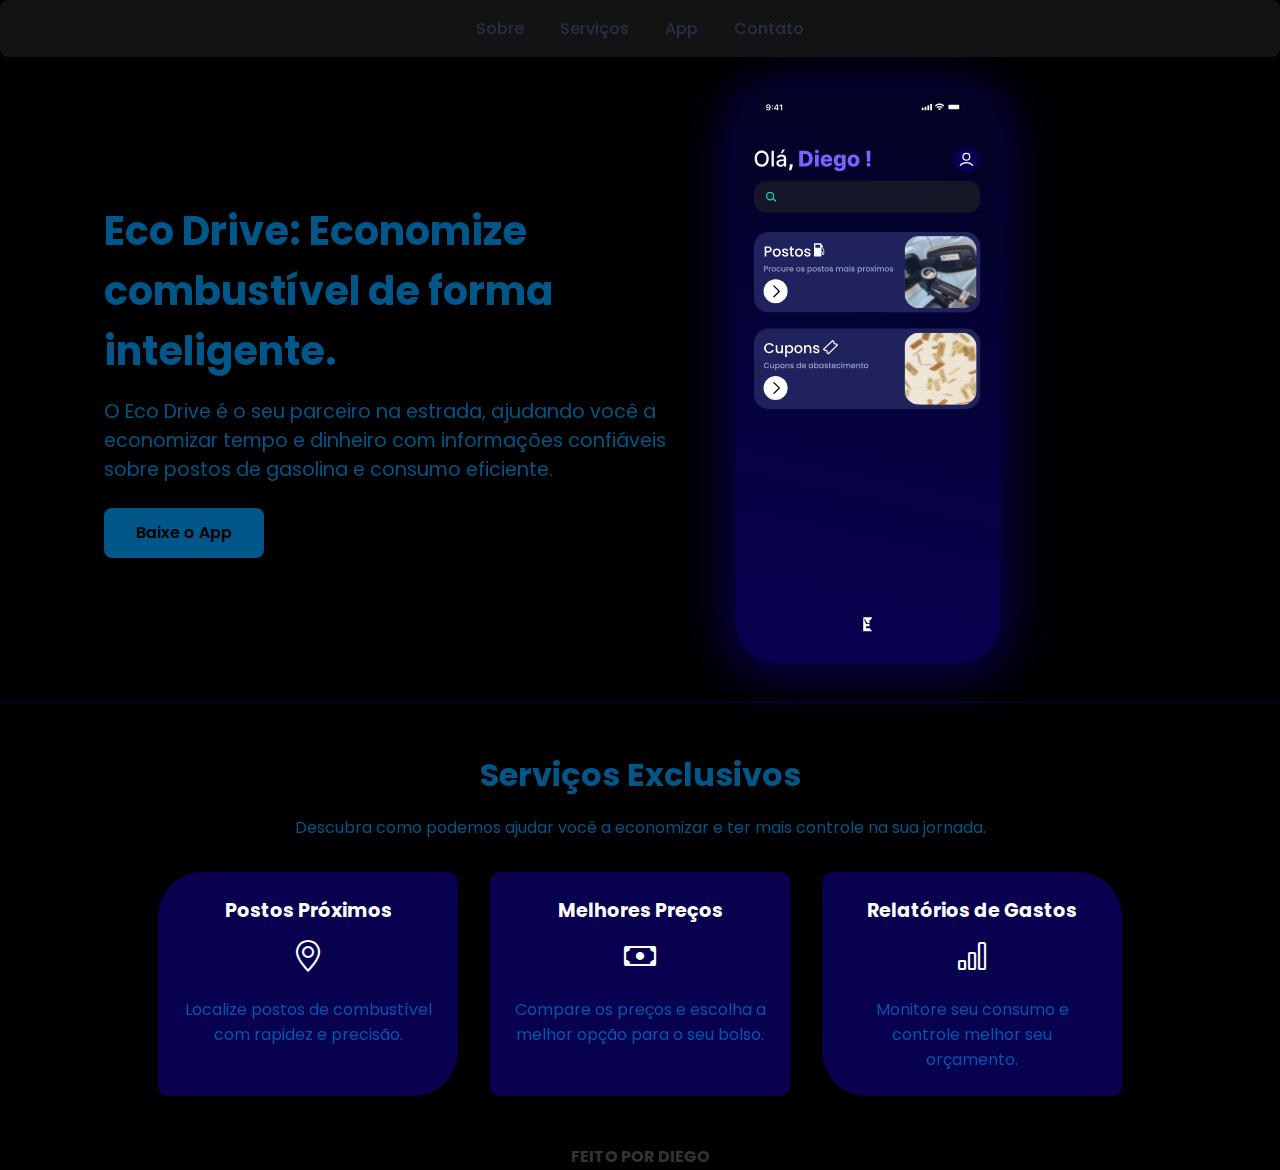
==== index.html @ c0659f1c "RENOMEIO DE ARQUIVOS" ====
<!DOCTYPE html>
<html lang="pt-br">
<head>
    <meta charset="UTF-8">
    <meta name="viewport" content="width=device-width, initial-scale=1.0">
    <link rel="stylesheet" href="style.css">
    <link rel="stylesheet" href="https://cdn.jsdelivr.net/npm/bootstrap-icons@1.11.3/font/bootstrap-icons.min.css">
    <title>Eco Drive - Economia Inteligente</title>
</head>
<body>
    <header>
        <nav>
            <a href="#sobre">Sobre</a>
            <a href="#servicos">Serviços</a>
            <a href="#app">App</a>
            <a href="#contato">Contato</a>
        </nav>
    </header>

    <main>
        <!-- Seção principal -->
        <section class="hero">
            <div class="content">
                <h1><span class="eco-drive-text">Eco Drive:</span> Economize combustível de forma inteligente.</h1>
                <p>O Eco Drive é o seu parceiro na estrada, ajudando você a economizar tempo e dinheiro com informações confiáveis sobre postos de gasolina e consumo eficiente.</p>
                <a href="#" class="btn">Baixe o App</a>
            </div>
            <div class="mockup">
                <img src="imgs/iPhone 16 Pro Max - 1.svg" alt="Visualização do aplicativo em um smartphone">
            </div>
        </section>

        <!-- Seção de serviços -->
        <section id="servicos">
            <div class="aba-servicos">
                <h2>Serviços Exclusivos</h2>
                <p>Descubra como podemos ajudar você a economizar e ter mais controle na sua jornada.</p>
                <div class="cards">
                    <div class="card">
                        <h3 style="color: white;">Postos Próximos</h3>
                        <i class="bi bi-geo-alt"></i>
                        <p>Localize postos de combustível com rapidez e precisão.</p>
                    </div>
                    <div class="card">
                        <h3 style="color: white;">Melhores Preços</h3>
                        <i class="bi bi-cash"></i>
                        <p>Compare os preços e escolha a melhor opção para o seu bolso.</p>
                    </div>
                    <div class="card">
                        <h3 style="color: white;">Relatórios de Gastos</h3>
                        <i class="bi bi-bar-chart"></i>
                        <p>Monitore seu consumo e controle melhor seu orçamento.</p>
                    </div>
                </div>
            </div>
        </section>

        <footer>
            <h4>FEITO POR DIEGO</h4>
        </footer>
    </main>
</body>
</html>
---- style.css ----
/* Importando a fonte Poppins */
@import url('https://fonts.googleapis.com/css2?family=Poppins:wght@300;400;600;700&display=swap');

/* Estilos Globais */
* {
    margin: 0;
    padding: 0;
    box-sizing: border-box;
    font-family: "Poppins", sans-serif;
}

html {
  scroll-behavior: smooth;
}

body {
    background: black;
    color: #333;
}

/* Estilo para seleção de texto */
::selection {
    background-color: #72c8ff;
    color: #fff;
}

/* Cabeçalho */
header {
    background: rgba(65, 65, 65, 0.296);
    /* Cor com transparência */
    backdrop-filter: blur(10px);
    /* Aplicando o desfoque */
    -webkit-backdrop-filter: blur(10px);
    /* Compatibilidade com navegadores WebKit */
    padding: 1rem;
    text-align: center;
    border-radius: 8px;
    /* Borda arredondada para efeito visual agradável */
    box-shadow: 0 4px 10px rgba(0, 0, 0, 0.1);
    /* Sombra para destacar o header */
}

header nav a {
    margin: 0 1rem;
    text-decoration: none;
    font-weight: 500;
    transition: color 0.3s ease;

    background: linear-gradient(116.825deg, #2b2e4a 41%, #00fffb 100%);
    background-size: 400% 400%;
    background-clip: text;
    -webkit-text-fill-color: transparent;
    animation: aurora-text 6s infinite;
}

header nav a:hover {
    color: #07014F;
}

.hero {
    display: flex;
    flex-wrap: wrap;
    justify-content: center;
    align-items: center;
    gap: 2rem;
    padding: 2rem;
    background: black
}

.hero .content {
    max-width: 600px;
    text-align: center;
    display: flex;
    flex-direction: column;
}

.hero .eco-drive-text {
    color: #00ffee;
}

.hero h1 {
    font-size: 2.5rem;
    color: #2b2e4a;
    margin-bottom: 1rem;
    text-align: left;
}

.hero p {
    font-size: 1.2rem;
    margin-bottom: 1.5rem;
    color: #555;
    text-align: left;
}

.hero h1,
.hero p {
    background: linear-gradient(116.825deg, #00a2ff88 41%, #46F600, #0C7271 100%);
    background-size: 400% 400%;
    background-clip: text;
    -webkit-text-fill-color: transparent;
    animation: aurora-text 6s infinite;
}

.hero .btn {
    color: black;
    background: linear-gradient(116.825deg, #00a2ff88 41%, #46F600, #0C7271 100%);
    background-size: 400% 400%;
    padding: 0.8rem 1.5rem;
    border-radius: 8px;
    text-decoration: none;
    font-weight: 600;
    transition: background 0.3s ease;
    width: 10rem;
    animation: aurora-text 6s infinite;
}

.hero .btn:hover {
    color: #fff;
}

.hero .mockup img {
    max-width: 60%;
    border-radius: 40px;
    box-shadow: 0 8px 20px rgba(0, 0, 0, 0.15);
    box-shadow: 0 4px 51px 10px #07014F ;
}

/* Serviços */
.aba-servicos {
    border-top: .1rem solid #07014F;
    text-align: center;
    padding: 3rem 1rem;
    background: #000000;
}


.aba-servicos h2 {
    font-size: 2rem;

    background: linear-gradient(116.825deg, #00a2ff88 41%, #46F600, #0C7271 100%);
    background-size: 400% 400%;
    background-clip: text;
    -webkit-text-fill-color: transparent;
    animation: aurora-text 6s infinite;
}

.aba-servicos p {
    font-size: 1rem;
    margin-top: 1rem;

    background: linear-gradient(116.825deg, #00a2ff88 41%, #46F600, #0C7271 100%);
    background-size: 400% 400%;
    background-clip: text;
    -webkit-text-fill-color: transparent;
    animation: aurora-text 6s infinite;
}

.cards {
    display: flex;
    flex-wrap: wrap;
    justify-content: center;
    gap: 2rem;
    margin-top: 2rem;
}

.card {
    width: 300px;
    background: #07014F ;
    padding: 1.5rem;
    border-radius: 10px;
    text-align: center;
    box-shadow: 0 8px 20px rgba(0, 0, 0, 0.1);
    transition: transform 0.3s ease;
}

.card:nth-child(1){
    border-top-left-radius: 45px;
    border-bottom-right-radius: 45px;
}

.card:nth-child(2){
    border-radius: 10px;
}

.card:nth-child(3){
    border-top-right-radius: 45px;
    border-bottom-left-radius: 45px;
}

.card:hover {
    transform: translateY(-10px);
}

.card i {
    font-size: 2rem;
    color: #ffffff ;
    margin-bottom: 1rem;
}

.card h3 {
    font-size: 1.2rem;
    color: #2b2e4a;
    margin-bottom: 0.5rem;
}

.card p {
    font-size: 1rem;
    color: #555;
}

h4 {
    text-align: center;
    margin-bottom: .1rem;
}

@keyframes aurora-text {
    0% {
        background-position: 0% 50%;
    }

    50% {
        background-position: 100% 50%;
    }

    100% {
        background-position: 0% 50%;
    }
}

/* Responsividade */
@media (max-width: 768px) {
    .hero {
        flex-direction: column;
        text-align: center;
    }

    .cards {
        flex-direction: column;
        align-items: center;
    }

    .hero .content {
        display: block;
    }

    .hero h1 {
        text-align: center;
    }

    .hero p {
        text-align: center;
    }

    .hero .btn {
        margin: auto;
    }

    .hero .mockup img {
        max-width: 70%;
    }
}
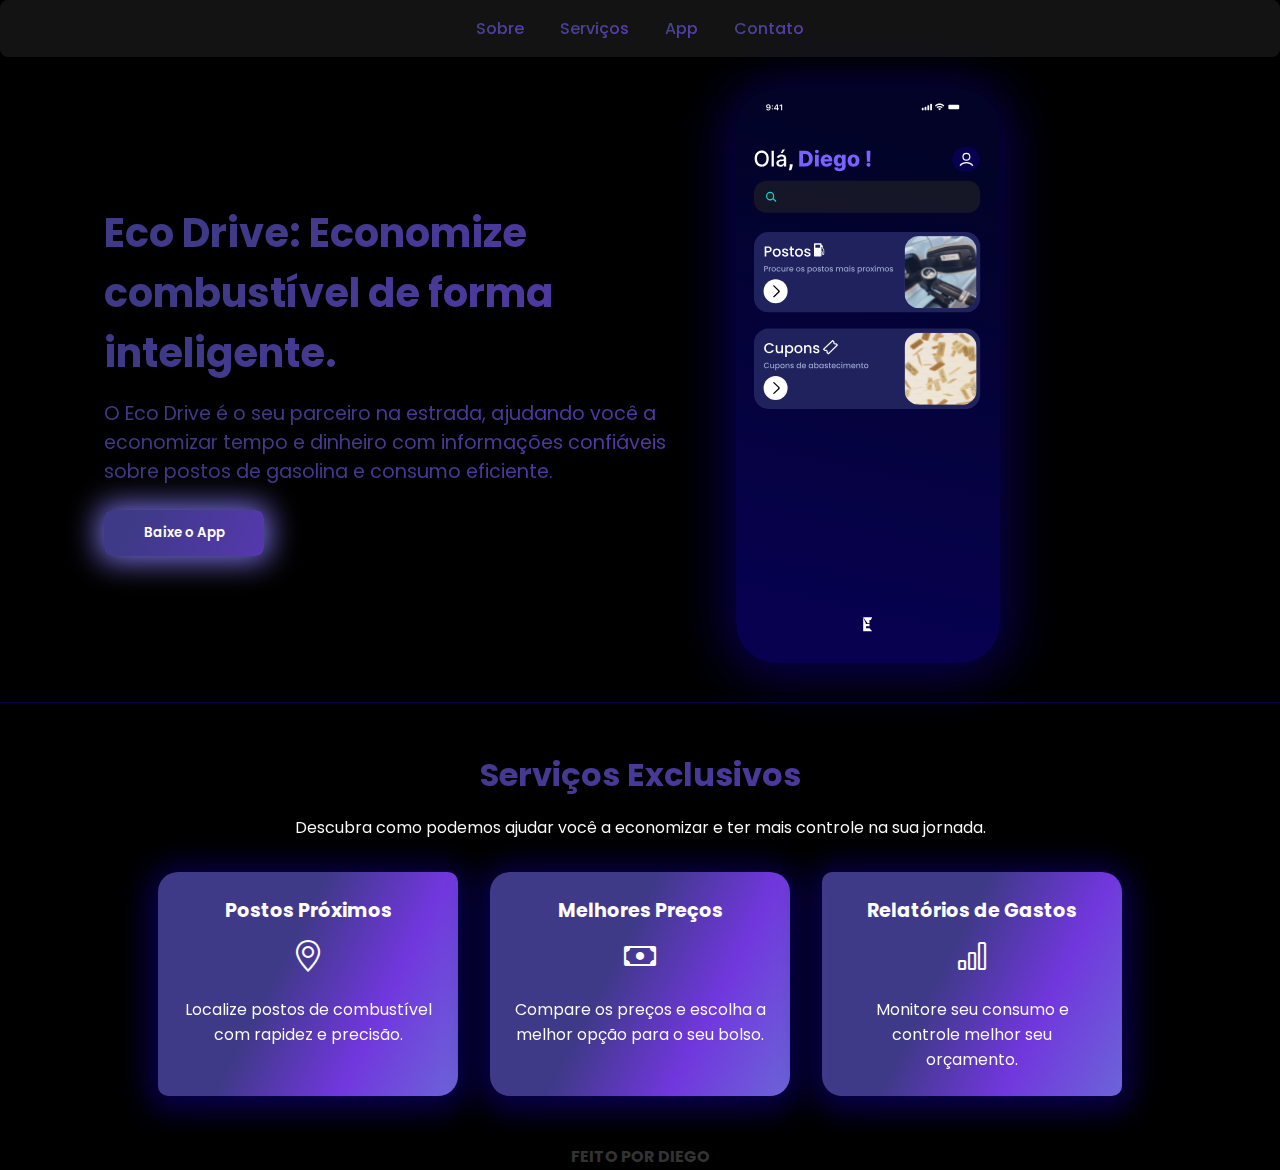
==== commit bccf9387: "ALTERAÇÕES" ====
--- a/index.html
+++ b/index.html
@@ -23,7 +23,7 @@
             <div class="content">
                 <h1><span class="eco-drive-text">Eco Drive:</span> Economize combustível de forma inteligente.</h1>
                 <p>O Eco Drive é o seu parceiro na estrada, ajudando você a economizar tempo e dinheiro com informações confiáveis sobre postos de gasolina e consumo eficiente.</p>
-                <a href="#" class="btn">Baixe o App</a>
+                <button class="btn"><a href="#"></a>Baixe o App</button>
             </div>
             <div class="mockup">
                 <img src="imgs/iPhone 16 Pro Max - 1.svg" alt="Visualização do aplicativo em um smartphone">
--- a/style.css
+++ b/style.css
@@ -9,6 +9,12 @@
     font-family: "Poppins", sans-serif;
 }
 
+:root {
+    --main-bg-gradient: linear-gradient(116.825deg, #766cff88 5%, #7137dd 50%, #0cd3d0 100%);
+    --secondary-bg-gradient: linear-gradient(116.825deg, #766cff88 41%, #7137dd, #6c64d8 100%);
+    --text-bg: #fff;
+}
+
 html {
   scroll-behavior: smooth;
 }
@@ -20,7 +26,7 @@
 
 /* Estilo para seleção de texto */
 ::selection {
-    background-color: #72c8ff;
+    background-color: #72c9ff50;
     color: #fff;
 }
 
@@ -44,9 +50,7 @@
     margin: 0 1rem;
     text-decoration: none;
     font-weight: 500;
-    transition: color 0.3s ease;
-
-    background: linear-gradient(116.825deg, #2b2e4a 41%, #00fffb 100%);
+    background: var(--main-bg-gradient);
     background-size: 400% 400%;
     background-clip: text;
     -webkit-text-fill-color: transparent;
@@ -54,7 +58,7 @@
 }
 
 header nav a:hover {
-    color: #07014F;
+    color: #ffffff;
 }
 
 .hero {
@@ -94,36 +98,49 @@
 
 .hero h1,
 .hero p {
-    background: linear-gradient(116.825deg, #00a2ff88 41%, #46F600, #0C7271 100%);
-    background-size: 400% 400%;
-    background-clip: text;
-    -webkit-text-fill-color: transparent;
-    animation: aurora-text 6s infinite;
-}
+    background: var(--main-bg-gradient);
+    background-size: 400% 400%;
+    background-clip: text;
+    -webkit-text-fill-color: transparent;
+    animation: aurora-text 6s infinite;
+}
+
 
 .hero .btn {
-    color: black;
-    background: linear-gradient(116.825deg, #00a2ff88 41%, #46F600, #0C7271 100%);
+    color: rgb(255, 255, 255);
+    background: var(--main-bg-gradient);
     background-size: 400% 400%;
     padding: 0.8rem 1.5rem;
     border-radius: 8px;
     text-decoration: none;
     font-weight: 600;
-    transition: background 0.3s ease;
+    transition: color .3s ease, scale .1s ease-in-out;
     width: 10rem;
     animation: aurora-text 6s infinite;
+    display: block;
+    box-shadow: 0 0 30px 5px #7a71e6;
+    border: none;
+}
+
+.hero .btn a {
+    filter: brightness(50%);
 }
 
 .hero .btn:hover {
-    color: #fff;
+    scale: 1.2;
+    box-shadow: 0 0 50px 5px #7a71e6;
 }
 
 .hero .mockup img {
     max-width: 60%;
     border-radius: 40px;
-    box-shadow: 0 8px 20px rgba(0, 0, 0, 0.15);
-    box-shadow: 0 4px 51px 10px #07014F ;
-}
+    box-shadow: 0 4px 51px 10px #07014F;
+    transition: box-shadow .3s ease;
+}
+
+.hero .mockup img:hover {
+    box-shadow: 0 4px 80px 10px #07014F;
+} 
 
 /* Serviços */
 .aba-servicos {
@@ -137,7 +154,7 @@
 .aba-servicos h2 {
     font-size: 2rem;
 
-    background: linear-gradient(116.825deg, #00a2ff88 41%, #46F600, #0C7271 100%);
+    background: var(--main-bg-gradient);
     background-size: 400% 400%;
     background-clip: text;
     -webkit-text-fill-color: transparent;
@@ -147,8 +164,7 @@
 .aba-servicos p {
     font-size: 1rem;
     margin-top: 1rem;
-
-    background: linear-gradient(116.825deg, #00a2ff88 41%, #46F600, #0C7271 100%);
+    background: var(--text-bg);
     background-size: 400% 400%;
     background-clip: text;
     -webkit-text-fill-color: transparent;
@@ -165,30 +181,32 @@
 
 .card {
     width: 300px;
-    background: #07014F ;
+    background: var(--secondary-bg-gradient);
     padding: 1.5rem;
     border-radius: 10px;
     text-align: center;
-    box-shadow: 0 8px 20px rgba(0, 0, 0, 0.1);
-    transition: transform 0.3s ease;
+    box-shadow: 0 4px 30px 10px #08014f;
+    transition: box-shadow .3s ease, transform .3s ease-in-out;
 }
 
 .card:nth-child(1){
-    border-top-left-radius: 45px;
-    border-bottom-right-radius: 45px;
-}
+    border-top-left-radius: 20px;
+    border-bottom-right-radius: 20px;
+}
+
 
 .card:nth-child(2){
-    border-radius: 10px;
+    border-radius: 20px;
 }
 
 .card:nth-child(3){
-    border-top-right-radius: 45px;
-    border-bottom-left-radius: 45px;
+    border-top-right-radius: 20px;
+    border-bottom-left-radius: 20px;
 }
 
 .card:hover {
     transform: translateY(-10px);
+    box-shadow: 0 4px 70px 30px #07014F;
 }
 
 .card i {
@@ -199,13 +217,11 @@
 
 .card h3 {
     font-size: 1.2rem;
-    color: #2b2e4a;
     margin-bottom: 0.5rem;
 }
 
 .card p {
     font-size: 1rem;
-    color: #555;
 }
 
 h4 {
